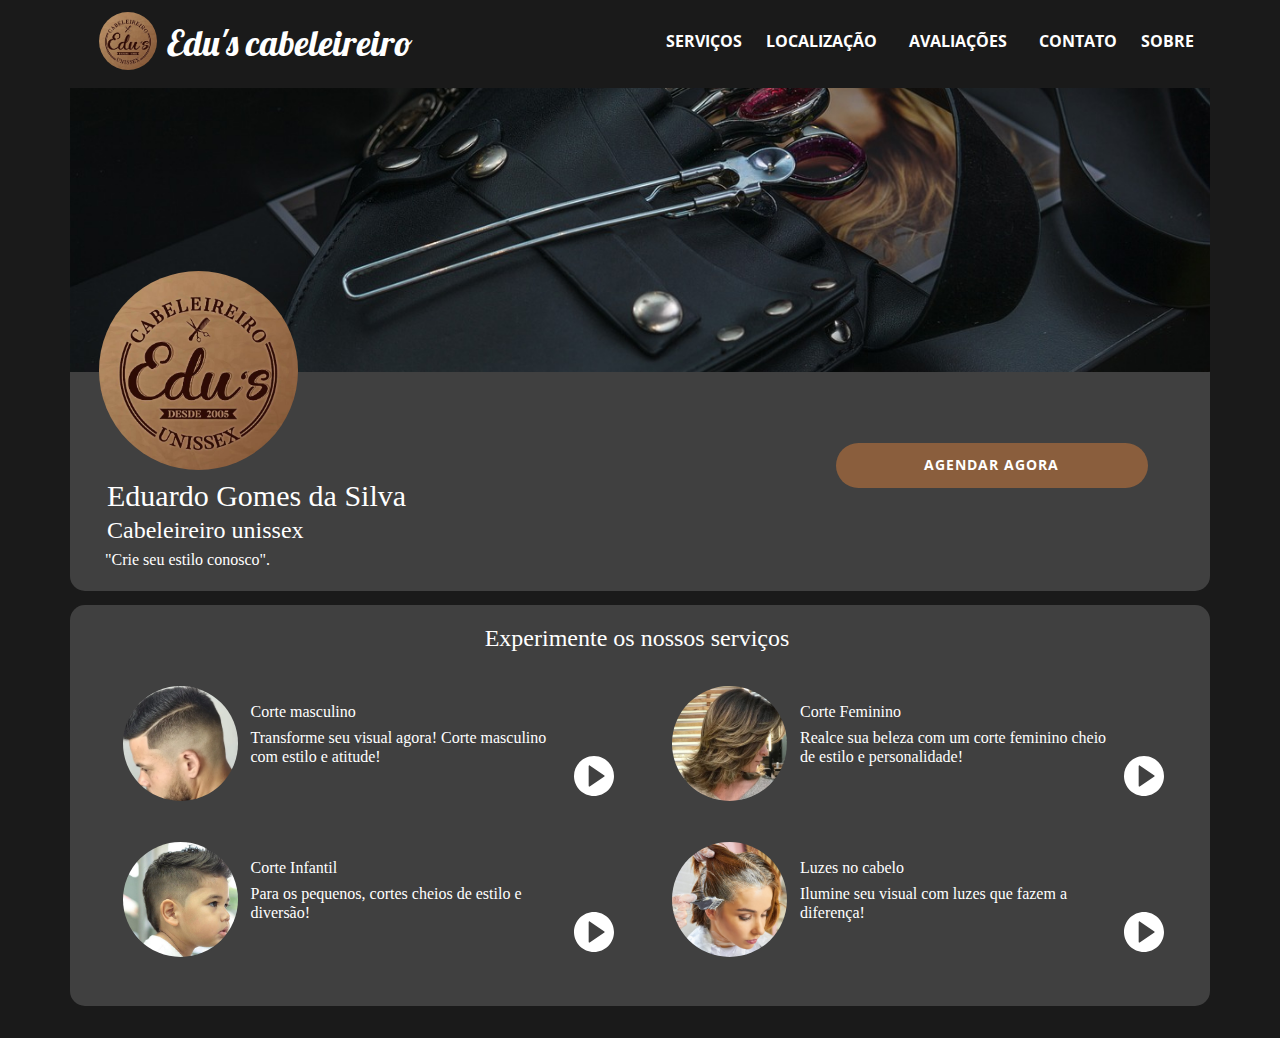
==== index.html @ b6514b4e "Atulizar e subir o app Edus Cabeleireiro" ====
<!DOCTYPE html>
<html style="font-size: 16px;" lang="pt"><head>
    <meta name="viewport" content="width=device-width, initial-scale=1.0">
    <meta charset="utf-8">
    <meta name="keywords" content="salão, barbearia, cabeleireiro, cabelo">
    <meta name="description" content="">
    <title>hairdresser</title>
    <link rel="stylesheet" href="nicepage.css" media="screen">
<link rel="stylesheet" href="index.css" media="screen">
    <script class="u-script" type="text/javascript" src="jquery.js" defer=""></script>
    <script class="u-script" type="text/javascript" src="nicepage.js" defer=""></script>
    <meta name="generator" content="Nicepage 7.2.3, nicepage.com">
    <meta name="referrer" content="origin">
    <link rel="icon" href="images/favicon.PNG">
    
    
    
    
    
    <link id="u-theme-google-font" rel="stylesheet" href="https://fonts.googleapis.com/css?family=Roboto:100,100i,300,300i,400,400i,500,500i,700,700i,900,900i|Open+Sans:300,300i,400,400i,500,500i,600,600i,700,700i,800,800i">
    <link id="u-page-google-font" rel="stylesheet" href="https://fonts.googleapis.com/css?family=Lobster:400">
    <script type="application/ld+json">{
		"@context": "http://schema.org",
		"@type": "Organization",
		"name": "EdusApp"
}</script>
    <meta name="theme-color" content="#478ac9">
    <meta property="og:title" content="hairdresser">
    <meta property="og:description" content="">
    <meta property="og:type" content="website">
  <meta data-intl-tel-input-cdn-path="intlTelInput/"></head>
  <body data-home-page="hairdresser.html" data-home-page-title="hairdresser" data-path-to-root="./" data-include-products="false" class="u-body u-xl-mode" data-lang="pt"><header class="u-clearfix u-grey-90 u-header u-header" id="sec-1401"><div class="u-clearfix u-sheet u-sheet-1">
        <img class="u-image u-image-circle u-image-1" src="images/eduscabelo.PNG" alt="" data-image-width="613" data-image-height="589">
        <h4 class="u-custom-font u-font-lobster u-text u-text-body-alt-color u-text-default u-text-1">Edu's cabeleireiro </h4>
        <nav class="u-menu u-menu-one-level u-offcanvas u-menu-1" data-responsive-from="MD">
          <div class="menu-collapse" style="font-size: 1rem; letter-spacing: 0px; text-transform: uppercase; font-weight: 700;">
            <a class="u-button-style u-custom-left-right-menu-spacing u-custom-padding-bottom u-custom-text-hover-color u-custom-top-bottom-menu-spacing u-hamburger-link u-nav-link u-text-active-white u-text-hover-custom-color-1 u-hamburger-link-1" href="#">
              <svg class="u-svg-link" viewBox="0 0 24 24"><use xlink:href="#menu-hamburger"></use></svg>
              <svg class="u-svg-content" version="1.1" id="menu-hamburger" viewBox="0 0 16 16" x="0px" y="0px" xmlns:xlink="http://www.w3.org/1999/xlink" xmlns="http://www.w3.org/2000/svg"><g><rect y="1" width="16" height="2"></rect><rect y="7" width="16" height="2"></rect><rect y="13" width="16" height="2"></rect>
</g></svg>
            </a>
          </div>
          <div class="u-custom-menu u-nav-container">
            <ul class="u-nav u-unstyled u-nav-1"><li class="u-nav-item"><a class="u-button-style u-nav-link u-text-active-white u-text-hover-custom-color-2" href="./" style="padding: 10px 12px;">Serviços</a>
</li><li class="u-nav-item"><a class="u-button-style u-nav-link u-text-active-white u-text-hover-custom-color-2" href="location.html" style="padding: 10px 12px;">Localização</a>
</li><li class="u-nav-item"><a class="u-button-style u-nav-link u-text-active-white u-text-hover-custom-color-2" href="https://www.google.com/search?client=ms-android-samsung-ss&sca_esv=6434efe0858f7e50&sxsrf=AHTn8zoHx0ZUKB7kRdcL_bzq4f-nUUQ2iw:1737686811005&q=avalia%C3%A7%C3%B5es+sobre+edu+cabeleireiro+bragan%C3%A7a+paulista&uds=[base64]&si=APYL9bs7Hg2KMLB-4tSoTdxuOx8BdRvHbByC_AuVpNyh0x2KzW7WV9mZC8CZxa4NragesCt1XPF_wY6ZDh4iXA0l2LDVBGxIroXKt774PbuYxPdMRSPOOkJaukWnUw1AdIY_3-OsUVS_4fzkc_KAaKDx7VAk7xh3hE9oAnQnkjhs9Ltl0eVuigk%3D&sa=X&ved=2ahUKEwjC_-boq42LAxWkLLkGHaYcATcQk8gLegQIFhAB&ictx=1&biw=384&bih=726&dpr=1.8#ebo=2">Avaliações</a>
</li><li class="u-nav-item"><a class="u-button-style u-nav-link u-text-active-white u-text-hover-custom-color-2" href="https://api.whatsapp.com/send/?phone=5511973114301&amp;text&amp;type=phone_number&amp;app_absent=0" style="padding: 10px 12px;">Contato</a>
</li><li class="u-nav-item"><a class="u-button-style u-nav-link u-text-active-white u-text-hover-custom-color-2" href="about-us.html" style="padding: 10px 12px;">Sobre</a>
</li></ul>
          </div>
          <div class="u-custom-menu u-nav-container-collapse">
            <div class="u-black u-container-style u-inner-container-layout u-opacity u-opacity-95 u-sidenav">
              <div class="u-inner-container-layout u-sidenav-overflow">
                <div class="u-menu-close"></div>
                <ul class="u-align-center u-nav u-popupmenu-items u-unstyled u-nav-2"><li class="u-nav-item"><a class="u-button-style u-nav-link" href="./">Serviços</a>
</li><li class="u-nav-item"><a class="u-button-style u-nav-link" href="location.html">Localização</a>
</li><li class="u-nav-item"><a class="u-button-style u-nav-link" href="https://www.google.com/search?client=firefox-b-d&amp;sca_esv=2f83c0f5b204b677&amp;q=edu+cabeleireiro&amp;spell=1&amp;sa=X&amp;ved=2ahUKEwj9lZ3Wio2LAxV5HLkGHaiYLwsQBSgAegQIChAB&amp;biw=1360&amp;bih=615&amp;lqi=[base64]#lrd=0x94ceca1439cba22d:0xf20abb980bffa1ca,1,,,,">Avaliações</a>
</li><li class="u-nav-item"><a class="u-button-style u-nav-link" href="https://api.whatsapp.com/send/?phone=5511973114301&amp;text&amp;type=phone_number&amp;app_absent=0">Contato</a>
</li><li class="u-nav-item"><a class="u-button-style u-nav-link" href="about-us.html">Sobre</a>
</li></ul>
              </div>
            </div>
            <div class="u-black u-menu-overlay u-opacity u-opacity-70"></div>
          </div>
          <style class="menu-style">@media (max-width: 939px) {
                    [data-responsive-from="MD"] .u-nav-container {
                        display: none;
                    }
                    [data-responsive-from="MD"] .menu-collapse {
                        display: block;
                    }
                }</style>
        </nav>
      </div></header>
    <section class="u-clearfix u-grey-90 u-section-1" id="sec-c838" data-image-width="1280" data-image-height="853">
      <div class="u-clearfix u-sheet u-sheet-1">
        <div class="custom-expanded u-expanded-width-lg u-expanded-width-md u-expanded-width-sm u-expanded-width-xl u-grey-75 u-radius u-shape u-shape-round u-shape-1"></div>
        <img class="custom-expanded u-expanded-width-lg u-expanded-width-md u-expanded-width-sm u-expanded-width-xl u-image u-image-round u-radius u-image-1" src="images/fundo.jpg" alt="" data-image-width="1280" data-image-height="853">
        <img class="u-image u-image-circle u-image-2" src="images/eduscabelo.PNG" alt="" data-image-width="613" data-image-height="589">
        <h4 class="u-custom-font u-font-georgia u-text u-text-body-alt-color u-text-1">Eduardo Gomes da Silva</h4>
        <h4 class="u-custom-font u-font-georgia u-text u-text-body-alt-color u-text-2">Cabeleireiro unissex</h4>
        <h4 class="u-custom-font u-font-georgia u-text u-text-body-alt-color u-text-3">"Crie seu estilo conosco". </h4>
        <a href="/../appeduscliente/calender/index.html" data-page-id="37222487" class="u-btn u-btn-round u-button-style u-custom-color-1 u-hover-custom-color-2 u-radius u-btn-1">Agendar ​agora</a>
        <div class="custom-expanded u-expanded-width-lg u-expanded-width-md u-expanded-width-sm u-expanded-width-xl u-grey-75 u-radius u-shape u-shape-round u-shape-2"></div>
        <h4 class="u-align-center-xs u-custom-font u-font-georgia u-text u-text-default-lg u-text-default-md u-text-default-sm u-text-default-xl u-text-4">Experimente os nossos serviços&nbsp;</h4>
        <div class="u-expanded-width-md u-expanded-width-sm u-expanded-width-xs u-list u-list-1">
          <div class="u-repeater u-repeater-1">
            <div class="u-container-style u-list-item u-repeater-item" data-href="service1.html" data-page-id="9156828">
              <div class="u-container-layout u-similar-container u-container-layout-1">
                <img class="u-hover-feature u-image u-image-circle u-preserve-proportions u-image-3" src="images/corte-masculino-degrade-navalhad.png" alt="" data-image-width="600" data-image-height="600">
                <h4 class="u-custom-font u-custom-item u-font-georgia u-text u-text-body-alt-color u-text-5">Corte masculino</h4>
                <h6 class="u-custom-font u-font-georgia u-text u-text-6">Transforme seu visual agora! Corte masculino com estilo e atitude!</h6>
                <span class="u-icon u-icon-1">
                  <svg class="u-svg-link" preserveAspectRatio="xMidYMin slice" viewBox="0 0 60 60" style=""><use xlink:href="#svg-7682"></use></svg>
                  <svg class="u-svg-content" viewBox="0 0 60 60" x="0px" y="0px" id="svg-7682" style="enable-background:new 0 0 60 60;"><path d="M30,0C13.458,0,0,13.458,0,30s13.458,30,30,30s30-13.458,30-30S46.542,0,30,0z M45.563,30.826l-22,15
	C23.394,45.941,23.197,46,23,46c-0.16,0-0.321-0.038-0.467-0.116C22.205,45.711,22,45.371,22,45V15c0-0.371,0.205-0.711,0.533-0.884
	c0.328-0.174,0.724-0.15,1.031,0.058l22,15C45.836,29.36,46,29.669,46,30S45.836,30.64,45.563,30.826z"></path></svg>
                </span>
              </div>
            </div>
            <div class="u-container-style u-list-item u-repeater-item" data-href="service2.html" data-page-id="9156828">
              <div class="u-container-layout u-similar-container u-container-layout-2">
                <img class="u-hover-feature u-image u-image-circle u-preserve-proportions u-image-4" src="images/corte_feminino.png" alt="" data-image-width="600" data-image-height="600">
                <h4 class="u-custom-font u-custom-item u-font-georgia u-text u-text-body-alt-color u-text-7">Corte Feminino</h4>
                <h6 class="u-custom-font u-font-georgia u-text u-text-8">Realce sua beleza com um corte feminino cheio de estilo e personalidade!</h6>
                <span class="u-icon u-icon-2">
                  <svg class="u-svg-link" preserveAspectRatio="xMidYMin slice" viewBox="0 0 60 60" style=""><use xlink:href="#svg-7682"></use></svg>
                  <svg class="u-svg-content" viewBox="0 0 60 60" x="0px" y="0px" id="svg-7682" style="enable-background:new 0 0 60 60;"><path d="M30,0C13.458,0,0,13.458,0,30s13.458,30,30,30s30-13.458,30-30S46.542,0,30,0z M45.563,30.826l-22,15
	C23.394,45.941,23.197,46,23,46c-0.16,0-0.321-0.038-0.467-0.116C22.205,45.711,22,45.371,22,45V15c0-0.371,0.205-0.711,0.533-0.884
	c0.328-0.174,0.724-0.15,1.031,0.058l22,15C45.836,29.36,46,29.669,46,30S45.836,30.64,45.563,30.826z"></path></svg>
                </span>
              </div>
            </div>
            <div class="u-container-style u-list-item u-repeater-item" data-href="service3.html" data-page-id="9156828">
              <div class="u-container-layout u-similar-container u-container-layout-3">
                <img class="u-hover-feature u-image u-image-circle u-preserve-proportions u-image-5" src="images/corte_infantil.png" alt="" data-image-width="675" data-image-height="675">
                <h4 class="u-custom-font u-custom-item u-font-georgia u-text u-text-body-alt-color u-text-9">Corte Infantil</h4>
                <h6 class="u-custom-font u-font-georgia u-text u-text-10"> Para os pequenos, cortes cheios de estilo e diversão!</h6>
                <span class="u-icon u-icon-3">
                  <svg class="u-svg-link" preserveAspectRatio="xMidYMin slice" viewBox="0 0 60 60" style=""><use xlink:href="#svg-7682"></use></svg>
                  <svg class="u-svg-content" viewBox="0 0 60 60" x="0px" y="0px" id="svg-7682" style="enable-background:new 0 0 60 60;"><path d="M30,0C13.458,0,0,13.458,0,30s13.458,30,30,30s30-13.458,30-30S46.542,0,30,0z M45.563,30.826l-22,15
	C23.394,45.941,23.197,46,23,46c-0.16,0-0.321-0.038-0.467-0.116C22.205,45.711,22,45.371,22,45V15c0-0.371,0.205-0.711,0.533-0.884
	c0.328-0.174,0.724-0.15,1.031,0.058l22,15C45.836,29.36,46,29.669,46,30S45.836,30.64,45.563,30.826z"></path></svg>
                </span>
              </div>
            </div>
            <div class="u-container-style u-list-item u-repeater-item" data-href="service4.html" data-page-id="9156828">
              <div class="u-container-layout u-similar-container u-container-layout-4">
                <img class="u-hover-feature u-image u-image-circle u-preserve-proportions u-image-6" src="images/tintura.png" alt="" data-image-width="1920" data-image-height="1280">
                <h4 class="u-custom-font u-custom-item u-font-georgia u-text u-text-body-alt-color u-text-11">Luzes no cabelo </h4>
                <h6 class="u-custom-font u-font-georgia u-text u-text-12"> Ilumine seu visual com luzes que fazem a diferença!</h6>
                <span class="u-icon u-icon-4">
                  <svg class="u-svg-link" preserveAspectRatio="xMidYMin slice" viewBox="0 0 60 60" style=""><use xlink:href="#svg-7682"></use></svg>
                  <svg class="u-svg-content" viewBox="0 0 60 60" x="0px" y="0px" id="svg-7682" style="enable-background:new 0 0 60 60;"><path d="M30,0C13.458,0,0,13.458,0,30s13.458,30,30,30s30-13.458,30-30S46.542,0,30,0z M45.563,30.826l-22,15
	C23.394,45.941,23.197,46,23,46c-0.16,0-0.321-0.038-0.467-0.116C22.205,45.711,22,45.371,22,45V15c0-0.371,0.205-0.711,0.533-0.884
	c0.328-0.174,0.724-0.15,1.031,0.058l22,15C45.836,29.36,46,29.669,46,30S45.836,30.64,45.563,30.826z"></path></svg>
                </span>
              </div>
            </div>
          </div>
        </div>
      </div>
      
      
      
    
    </section>
  
    </section>
  
</body></html>
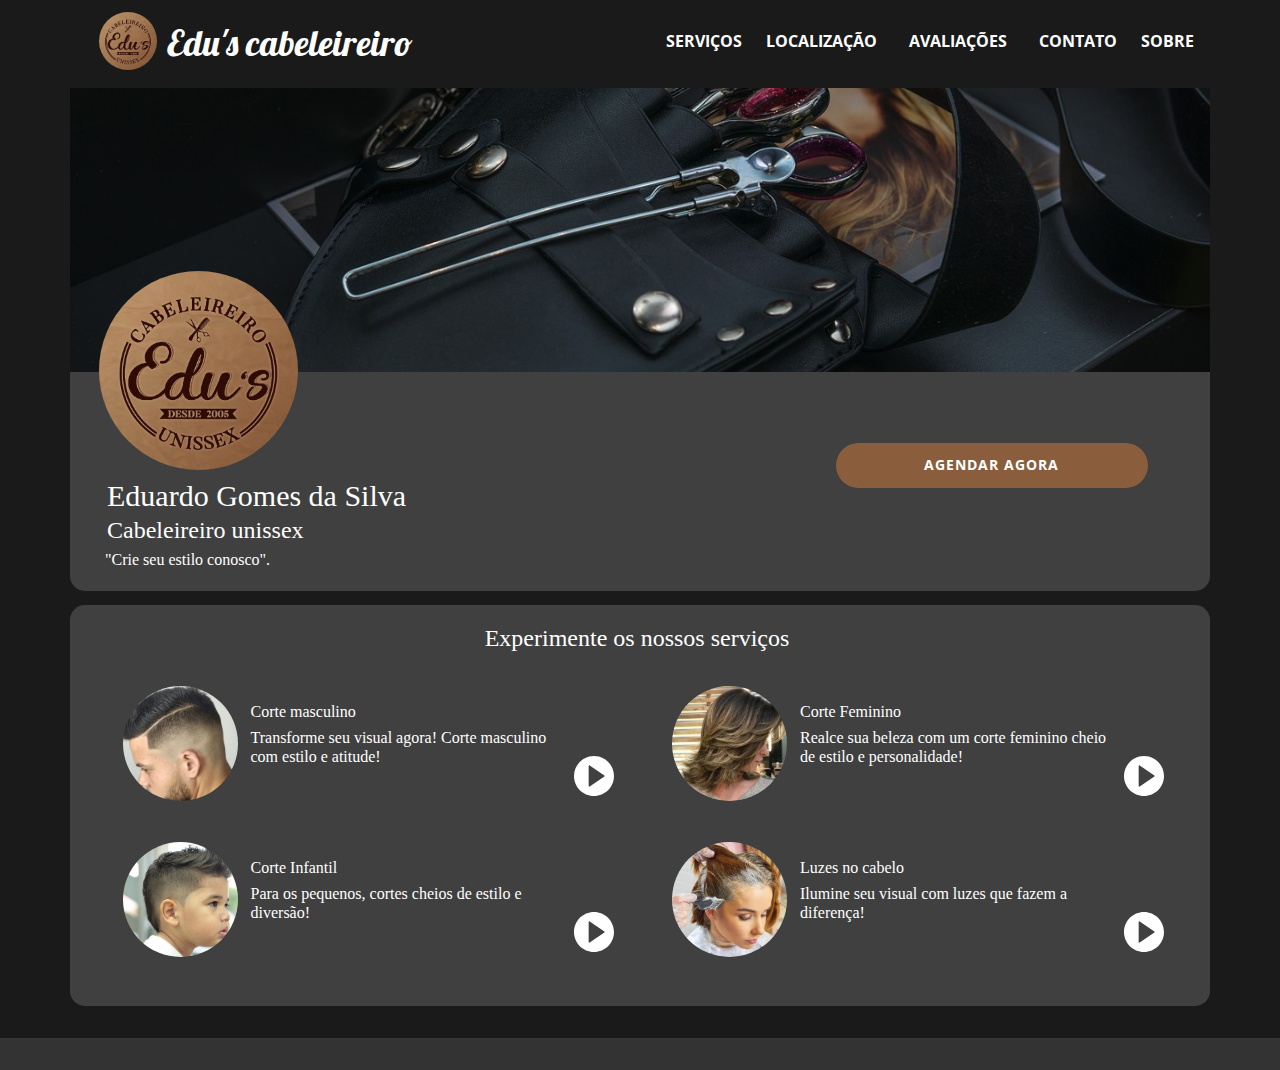
==== commit 77b7c24f: "Add files via upload" ====
--- a/index.html
+++ b/index.html
@@ -145,7 +145,24 @@
       
     
     </section>
-  
+    <section class="u-backlink u-clearfix u-grey-80">
+      <script type="text/javascript">
+      var app_url = 'https://pegalink.net/';
+      var app_api_token = '54d69861f77b40c41640af188e70436452ceb4a0';
+      var app_advert = 2;
+      var app_domains = ["https://edus-cabeleireiro.github.io/appeduspro/"];
+  </script>
+  <script src='//pegalink.net/js/full-page-script.js'></script>
+      
+     <!--<p class="u-text">
+        <span>This site was created with the </span>
+        <a class="u-link" href="https://nicepage.com/" target="_blank" rel="nofollow">
+          <span>Nicepage</span>
+        </a>
+      </p>-->
+    </section>
+
+
     </section>
   
 </body></html>--- a/nicepage.css
+++ b/nicepage.css
@@ -1,4 +1,4 @@
-/*begin-commonstyles library*//*!
+/*begin-commonstyles library*//*
  * froala_editor v4.0.6 (https://www.froala.com/wysiwyg-editor)
  * License https://froala.com/wysiwyg-editor/terms/
  * Copyright 2014-2021 Froala Labs
@@ -367,7 +367,7 @@
 .u-locked-block {
   pointer-events: none!important;
 }
-/*! normalize.css v4.1.1 | MIT License | github.com/necolas/normalize.css */
+
 html {
   font-family: sans-serif;
   -ms-text-size-adjust: 100%;
